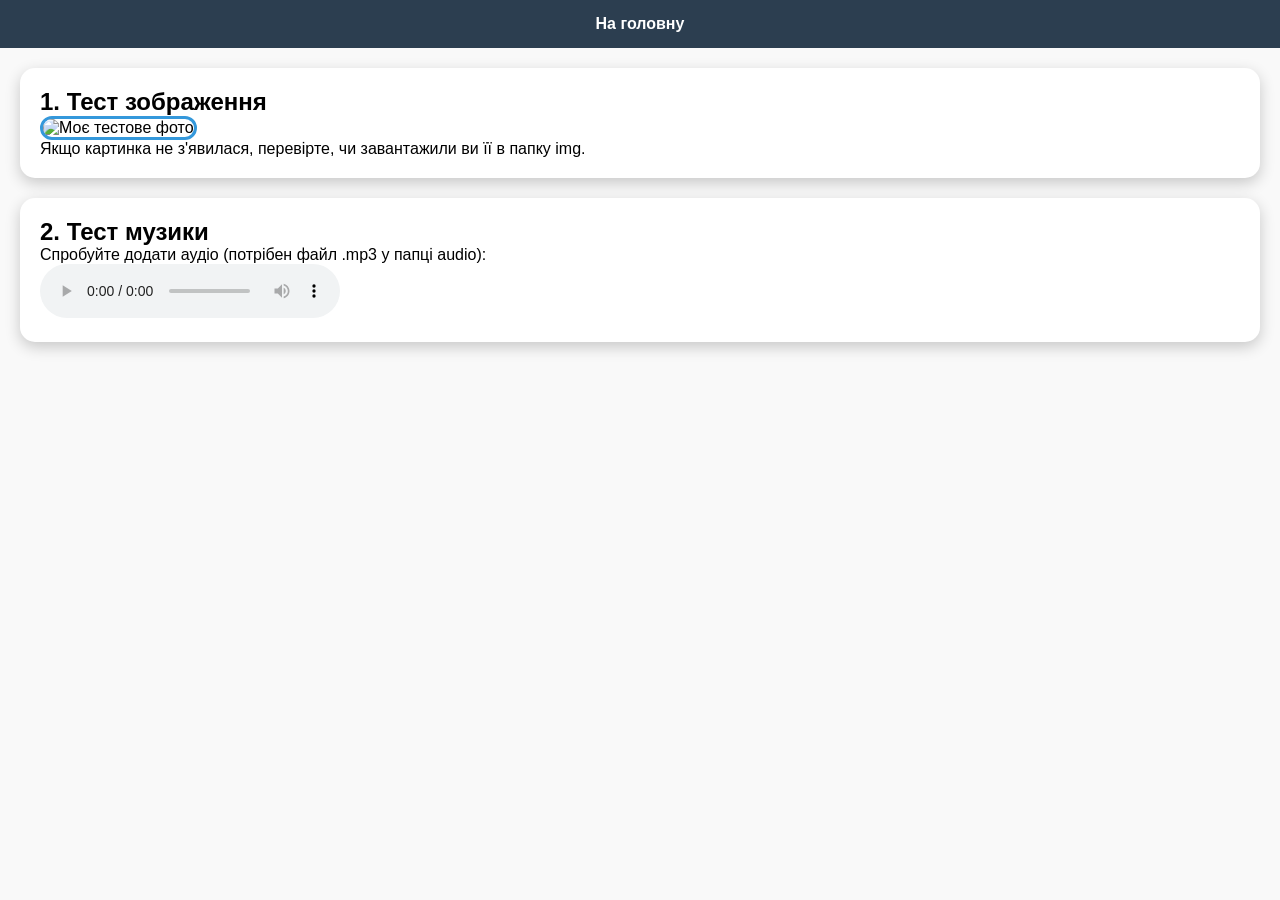
==== testuvannya.html @ 58b2b854 "Create testuvannya.html" ====
<!DOCTYPE html>
<html lang="uk">
<head>
    <meta charset="UTF-8">
    <title>Тестова сторінка</title>
    <link rel="stylesheet" href="css/style.css">
    <style>
        .test-section {
            padding: 20px;
            margin: 20px;
            background: white;
            border-radius: 15px;
            box-shadow: 0 5px 15px rgba(0,0,0,0.2);
        }
        .my-image {
            max-width: 300px;
            border-radius: 20px;
            border: 3px solid #3498db;
        }
    </style>
</head>
<body>

    <nav>
        <ul>
            <li><a href="index.html">На головну</a></li>
        </ul>
    </nav>

    <div class="test-section">
        <h2>1. Тест зображення</h2>
        <img src="img/foto.jpg" alt="Моє тестове фото" class="my-image">
        <p>Якщо картинка не з'явилася, перевірте, чи завантажили ви її в папку img.</p>
    </div>

    <div class="test-section">
        <h2>2. Тест музики</h2>
        <p>Спробуйте додати аудіо (потрібен файл .mp3 у папці audio):</p>
        <audio controls>
            <source src="audio/test-music.mp3" type="audio/mpeg">
            Ваш браузер не підтримує аудіо.
        </audio>
    </div>

</body>
</html>
---- css/style.css ----
:root {
    --primary: #2c3e50;
    --accent: #3498db;
    --light: #ecf0f1;
}
* {
    margin: 0;
    padding: 0;
    box-sizing: border-box;
}
body {
    font-family: 'Arial', sans-serif;
    background-color: #f9f9f9;
}
nav ul {
    display: flex;
    justify-content: center;
    background-color: var(--primary);
    list-style: none;
    padding: 15px;
}
nav ul li a {
    color: white;
    text-decoration: none;
    margin: 0 20px;
    font-weight: bold;
}
#hero {
    height: 300px;
    display: flex;
    justify-content: center;
    align-items: center;
    background-color: var(--light);
    border-bottom: 3px solid var(--accent);
}
.projects-container {
    display: grid;
    grid-template-columns: repeat(auto-fit, minmax(300px, 1fr));
    gap: 20px;
    padding: 40px;
}
article {
    background: white;
    padding: 20px;
    border-radius: 10px;
    box-shadow: 0 4px 10px rgba(0,0,0,0.1);
}
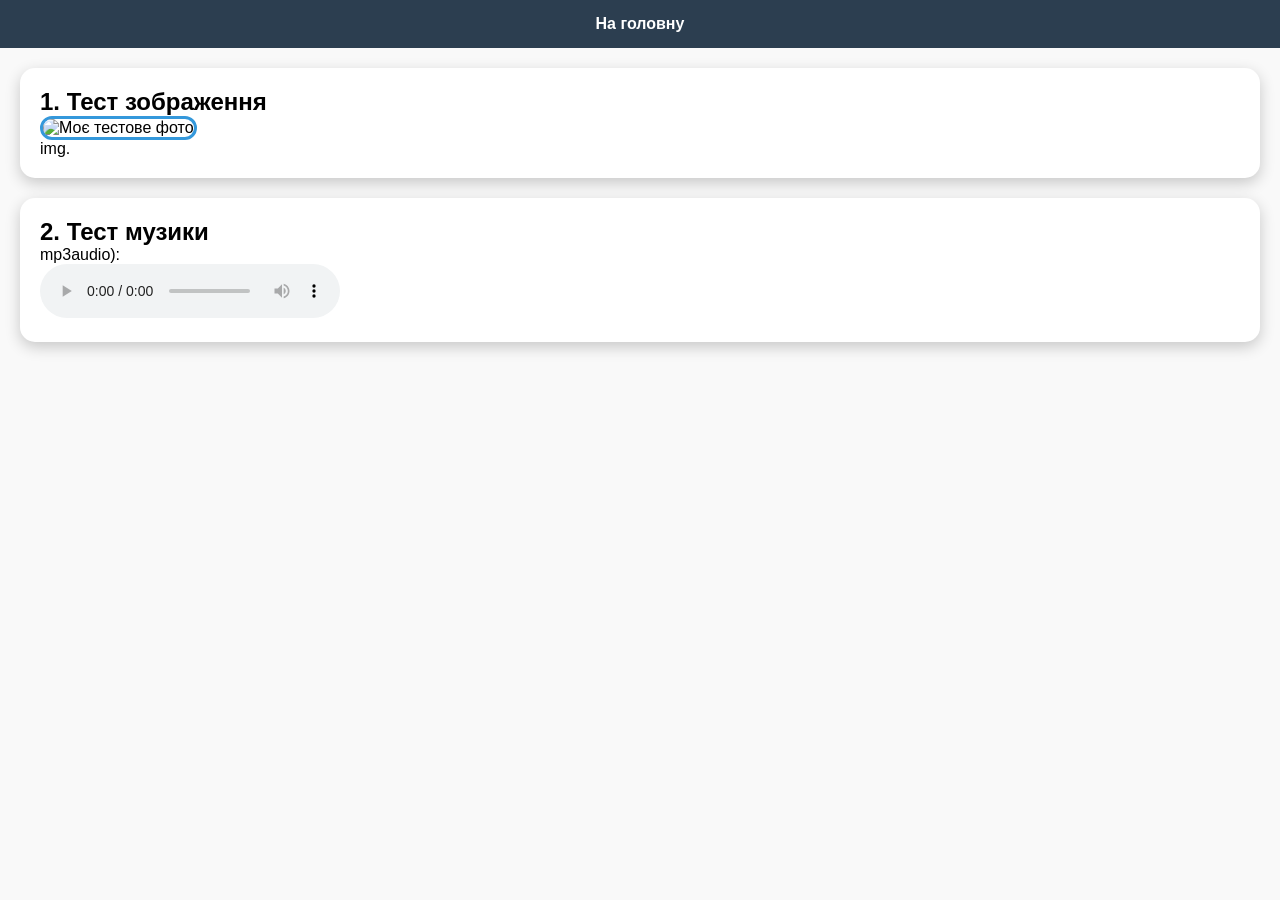
==== commit f5046e95: "Fix HTML content in testuvannya.html" ====
--- a/testuvannya.html
+++ b/testuvannya.html
@@ -30,15 +30,15 @@
     <div class="test-section">
         <h2>1. Тест зображення</h2>
         <img src="img/foto.jpg" alt="Моє тестове фото" class="my-image">
-        <p>Якщо картинка не з'явилася, перевірте, чи завантажили ви її в папку img.</p>
+        <p>img.</p>
     </div>
 
     <div class="test-section">
         <h2>2. Тест музики</h2>
-        <p>Спробуйте додати аудіо (потрібен файл .mp3 у папці audio):</p>
+        <p>mp3audio):</p>
         <audio controls>
             <source src="audio/test-music.mp3" type="audio/mpeg">
-            Ваш браузер не підтримує аудіо.
+            
         </audio>
     </div>
 
